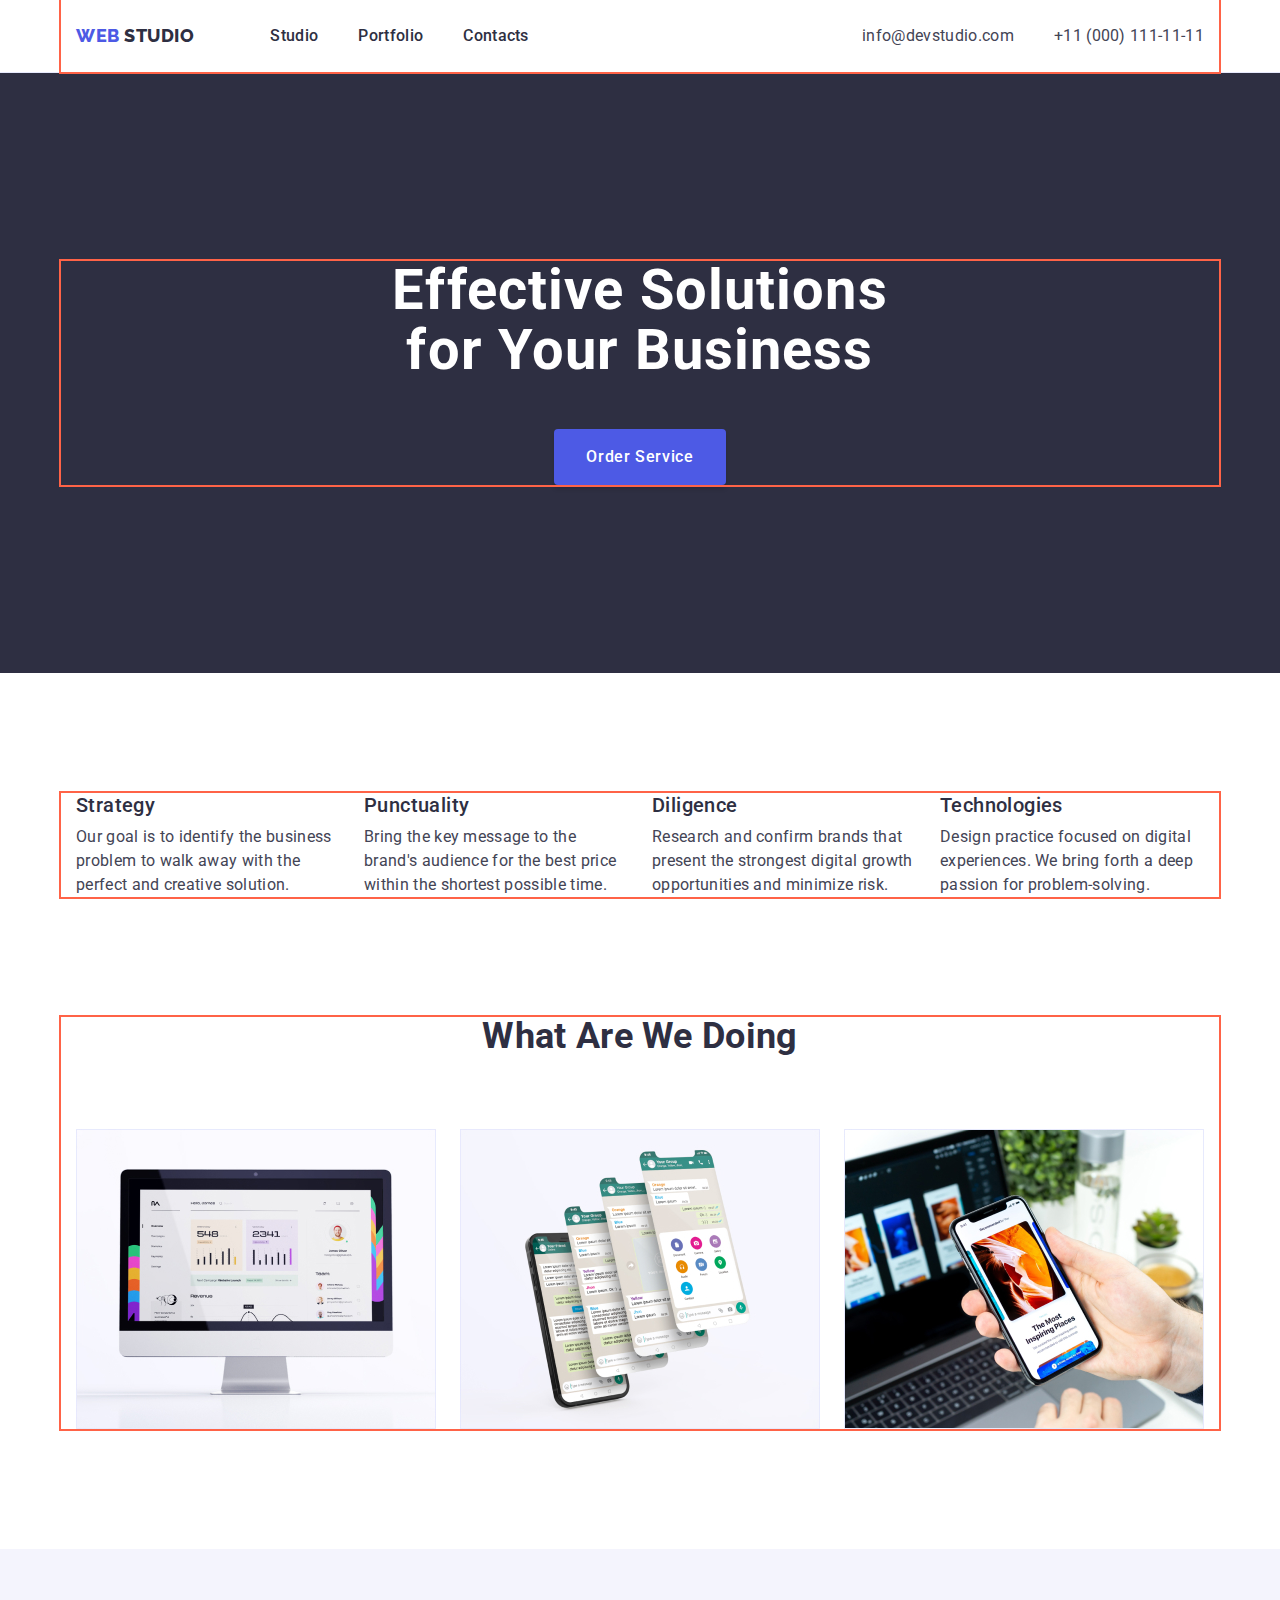
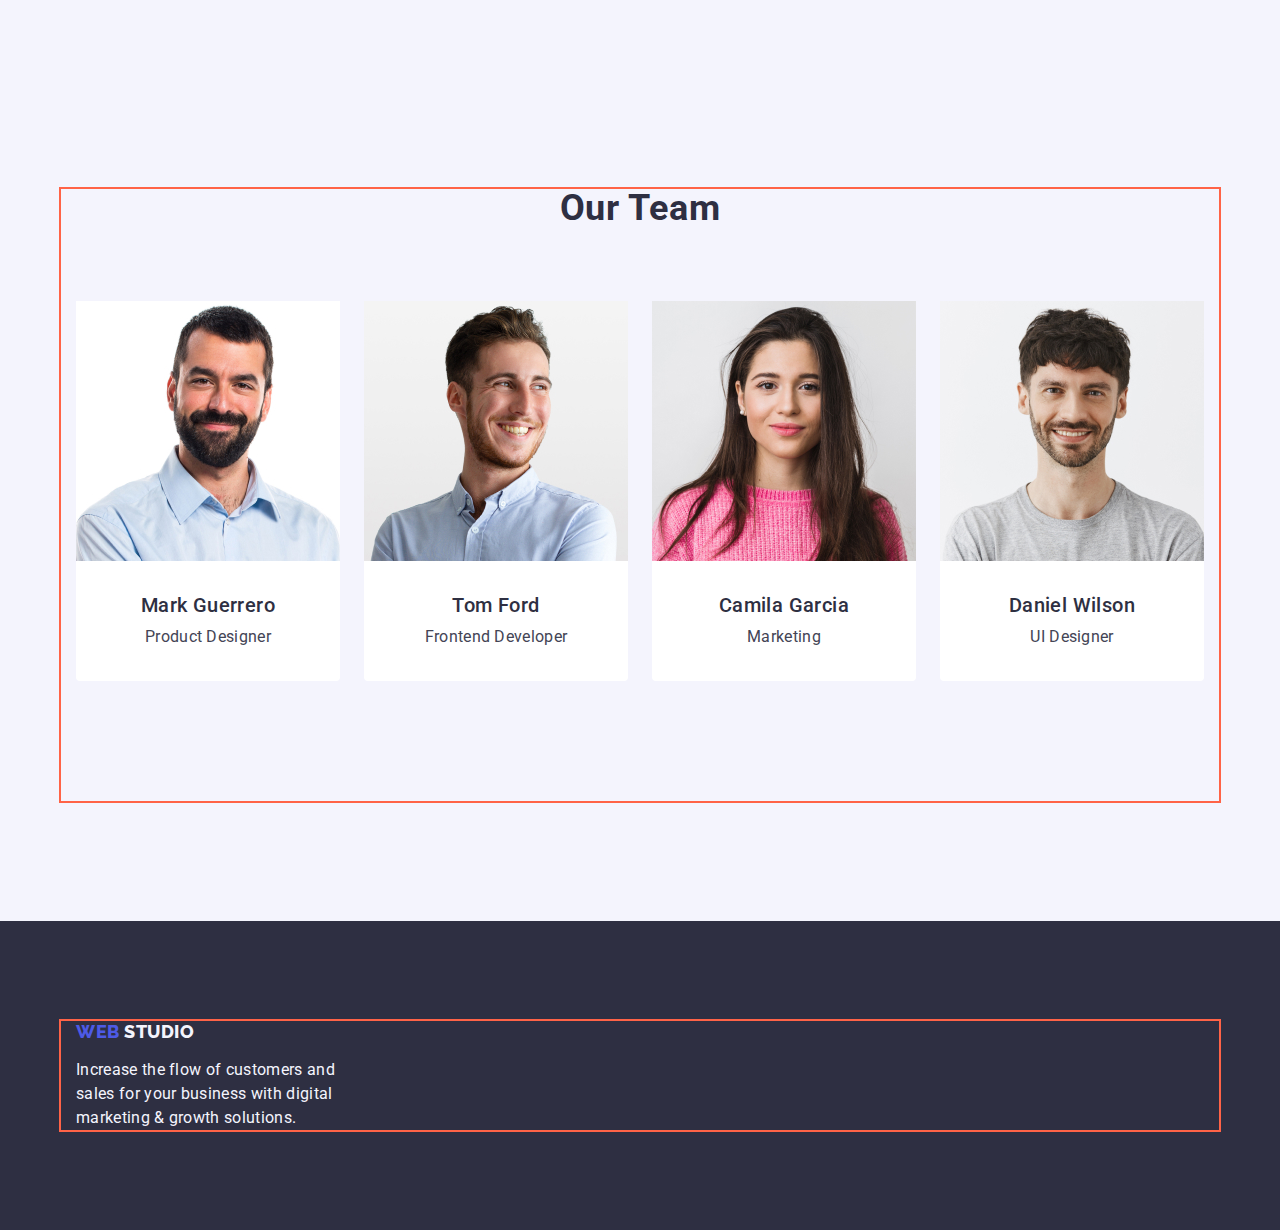
==== index.html @ c14651df "Initial commit" ====
<!DOCTYPE html>
<html lang="en">
  <head>
    <meta charset="UTF-8" />
    <meta http-equiv="X-UA-Compatible" content="IE=edge" />
    <meta name="viewport" content="width=device-width, initial-scale=1.0" />
    <title>WebStudio</title>
    <link rel="preconnect" href="https://fonts.googleapis.com" />
    <link rel="preconnect" href="https://fonts.gstatic.com" crossorigin />
    <link
      href="https://fonts.googleapis.com/css2?family=Raleway:wght@800&family=Roboto:wght@400;500;700;900&display=swap"
      rel="stylesheet"
    />
    <link
      rel="stylesheet"
      href="https://cdnjs.cloudflare.com/ajax/libs/modern-normalize/1.1.0/modern-normalize.min.css"
    />
    <link rel="stylesheet" href="./css/styles.css" />
  </head>
  <body>
    <!-- Шапка сайту -->
    <header class="header">
      <div class="container main-navigation">
        <nav class="main-navigation">
          <a class="logo link" href="./index.html">
            Web <span class="studio">Studio</span>
          </a>
          <ul class="list site-nav">
            <li class="item">
              <a class="nav-list link" href="./index.html">Studio</a>
            </li>
            <li class="item">
              <a class="nav-list link" href="./portfolio.html">Portfolio</a>
            </li>
            <li class="item"><a class="nav-list link" href="">Contacts</a></li>
          </ul>
        </nav>

        <address class="address">
          <ul class="list address-list">
            <li class="item">
              <a class="address-contact link" href="mailto:info@devstudio.com"
                >info@devstudio.com</a
              >
            </li>
            <li class="item">
              <a class="address-contact link" href="tel:+110001111111"
                >+11 (000) 111-11-11</a
              >
            </li>
          </ul>
        </address>
      </div>
    </header>

    <main>
      <!-- Герой  -->
      <section class="hero">
        <div class="container hero-container">
          <h1 class="hero-title">Effective Solutions for Your Business</h1>

          <button class="hero-button" type="button">
            <span class="hero-button-text">Order Service</span>
          </button>
        </div>
      </section>
      <!-- Переваги -->
      <section class="advantages">
        <div class="container">
          <h2 hidden class="advantages-title">Advantages</h2>
          <ul class="list advantages-list">
            <li class="item">
              <h3 class="advantages-name">Strategy</h3>
              <p class="advantages-desc">
                Our goal is to identify the business problem to walk away with
                the perfect and creative solution.
              </p>
            </li>
            <li class="item">
              <h3 class="advantages-name">Punctuality</h3>
              <p class="advantages-desc">
                Bring the key message to the brand's audience for the best price
                within the shortest possible time.
              </p>
            </li>
            <li class="item">
              <h3 class="advantages-name">Diligence</h3>
              <p class="advantages-desc">
                Research and confirm brands that present the strongest digital
                growth opportunities and minimize risk.
              </p>
            </li>
            <li class="item">
              <h3 class="advantages-name">Technologies</h3>
              <p class="advantages-desc">
                Design practice focused on digital experiences. We bring forth a
                deep passion for problem-solving.
              </p>
            </li>
          </ul>
        </div>
      </section>
      <!-- Чим ми займаємось -->
      <section class="examples">
        <div class="container">
          <h2 class="examples-title">What are we doing</h2>
          <!-- <div class="examples-container"> -->
          <ul class="list examples-container">
            <li class="item">
              <img src="./images/img1.jpg" alt="website" width="360" />
            </li>
            <li class="item">
              <img src="./images/img2.jpg" alt="application" width="360" />
            </li>
            <li class="item">
              <img src="./images/img3.jpg" alt="web application" width="360" />
            </li>
          </ul>
          <!-- </div> -->
        </div>
      </section>
      <!-- Наша команда -->
      <section class="team">
        <div class="container">
          <h2 class="team-title">Our Team</h2>
          <ul class="list team-container">
            <li class="teammates-description">
              <img src="./images/mark.jpg" alt="Mark's photo" width="264" />
              <div class="teammates-description-container">
                <h3 class="teammates-name">Mark Guerrero</h3>
                <p class="teammates-position">Product Designer</p>
              </div>
            </li>
            <li class="teammates-description">
              <img src="./images/tom.jpg" alt="Tom's photo" width="264" />
              <div class="teammates-description-container">
                <h3 class="teammates-name">Tom Ford</h3>
                <p class="teammates-position">Frontend Developer</p>
              </div>
            </li>
            <li class="teammates-description">
              <img src="./images/camila.jpg" alt="Camila's photo" width="264" />
              <div class="teammates-description-container">
                <h3 class="teammates-name">Camila Garcia</h3>
                <p class="teammates-position">Marketing</p>
              </div>
            </li>
            <li class="teammates-description">
              <img src="./images/daniel.jpg" alt="Daniel's photo" width="264" />
              <div class="teammates-description-container">
                <h3 class="teammates-name">Daniel Wilson</h3>
                <p class="teammates-position">UI Designer</p>
              </div>
            </li>
          </ul>
        </div>
      </section>
    </main>
    <!-- Футер -->
    <footer class="footer">
      <div class="container footer-container">
        <a class="logo link" href="./index.html">
          Web <span class="studio-footer">Studio</span>
        </a>
        <p class="footer-desc">
          Increase the flow of customers and sales for your business with
          digital marketing & growth solutions.
        </p>
      </div>
    </footer>
  </body>
</html>
---- css/styles.css ----
:root {
  --main-color: #2e2f42;
  --brand-color: #4d5ae5;
  --white-color: #ffffff;
  --text-color: #434455;
  --cloud-color: #f4f4fd;
  --button-active-color: #404bbf;
  --accent-color: #e7e9fc;
}

body {
  font-family: "Roboto", sans-serif;
  color: #434455;
  /* position: relative;
  width: 1440px;
  height: 2592px; */
  letter-spacing: 0.02em;
  background: var(--white-color);
}

.container {
  margin-left: auto;
  margin-right: auto;
  width: 1158px;
  padding-left: 15px;
  padding-right: 15px;
  outline: 2px solid tomato;
}
/* Утіліти */
.list {
  list-style-type: none;
  padding: 0;
  margin: 0;
}
.link {
  text-decoration: none;
}
img {
  display: block;
}
h1,
h2,
h3,
h4,
h5,
h6,
p {
  margin: 0;
  padding: 0;
}
/* Header */
.main-navigation {
  display: flex;
  align-items: center;
}
.header {
  border-bottom: 1px solid #e7e9fc;
}
.logo {
  font-family: "Raleway", sans-serif;
  font-style: normal;
  font-weight: 800;
  font-size: 18px;
  line-height: 1.17;
  color: var(--brand-color);
  letter-spacing: 0.03em;
  align-items: center;
  text-transform: uppercase;
  text-decoration: none;
  margin-right: 76px;
}

.studio {
  font-family: "Raleway", sans-serif;
  font-style: normal;
  font-weight: 800;
  font-size: 18px;
  line-height: 1.2;
  color: var(--main-color);
  align-items: center;
  text-transform: uppercase;
}
/* Site Nav */
.site-nav {
  display: flex;
}

.site-nav {
  gap: 40px;
}
.site-nav .link {
  display: block;
  padding-top: 24px;
  padding-bottom: 24px;
}
/* Address */
.address {
  display: flex;
  font-style: normal;
  margin-left: auto;
}
.address-list {
  display: flex;
  align-items: center;
  gap: 40px;
}

.nav-list {
  font-style: normal;
  font-weight: 500;
  font-size: 16px;
  line-height: 1.5;
  color: var(--main-color);
}
.list .link:hover,
.list .link:focus {
  color: var(--button-active-color);
}

.address-contact {
  font-style: normal;
  font-weight: 400;
  font-size: 16px;
  line-height: 1.5;
  color: var(--text-color);
  text-decoration: none;
}
.address-contact:hover,
.address-contact:focus {
  color: var(--button-active-color);
}
.address-list .link {
  display: block;
  padding-top: 24px;
  padding-bottom: 24px;
}
/* Hero */
.hero {
  background: var(--main-color);
  text-align: center;
  padding: 188px 0px;
}

.hero-title {
  max-width: 496px;
  margin-top: 0;
  margin-bottom: 48px;
  margin-left: auto;
  margin-right: auto;
  font-style: normal;
  font-weight: 700;
  font-size: 56px;
  line-height: 1.07;
  letter-spacing: 0.02em;
  color: var(--white-color);
}
.hero-button {
  display: block;
}

.hero-button {
  font-family: "Roboto", sans-serif;
  font-weight: 500;
  font-size: 16px;
  line-height: 1.5;
  letter-spacing: 0.04em;
  margin-top: 48px;
  margin-right: auto;
  margin-left: auto;
  min-width: 169px;
  height: 56px;
  padding: 16px 32px;
  color: var(--white-color);
  background: var(--brand-color);
  box-shadow: 0px 4px 4px rgba(0, 0, 0, 0.15);
  border-radius: 4px;
  border: none;
  cursor: pointer;
}
.hero-button:hover,
.hero-button:focus {
  background-color: var(--button-active-color);
}

/* Advantages */
.advantages {
  padding: 120px 0px;
}
.advantages > ul {
  list-style-type: none;
}
.advantages-list {
  display: flex;
  flex-wrap: wrap;
}
.advantages-list .item {
  width: 264px;
  margin-right: 24px;
}
.advantages-list .item:nth-child(4n) {
  margin-right: 0px;
}
.advantages-name {
  margin-bottom: 8px;
  font-style: normal;
  font-weight: 500;
  font-size: 20px;
  line-height: 1.2;
  letter-spacing: 0.02em;
  color: var(--main-color);
}
.advantages-desc {
  margin-top: 0;
  margin-bottom: 0;
  font-size: 16px;
  line-height: 1.5;
  color: var(--text-color);
}
/* Examples */
.examples {
  padding-bottom: 120px;
}
.examples > ul {
  list-style-type: none;
}
.examples-title {
  margin-bottom: 72px;
  font-style: normal;
  font-weight: 700;
  font-size: 36px;
  line-height: 1.11;
  text-align: center;
  text-transform: capitalize;
  color: var(--main-color);
}
.examples-container {
  display: flex;
  flex-wrap: wrap;
  gap: 24px;
}
.examples-container .item {
  width: calc((100% - 48px) / 3);
}
/* Team */
.team {
  background: var(--cloud-color);
  padding: 120px 0px;
}
.team > ul {
  list-style-type: none;
}
.team-title {
  margin-top: 120px;
  margin-bottom: 72px;
  font-style: normal;
  font-weight: 700;
  font-size: 36px;
  line-height: 1.11;
  text-align: center;
  letter-spacing: 0.02em;
  text-transform: capitalize;
  color: var(--main-color);
}
.teammates-description {
  background-color: var(--white-color);
}
.teammates-name {
  margin-bottom: 8px;
  text-align: center;
  font-style: normal;
  font-weight: 500;
  font-size: 20px;
  line-height: 1.2;
  letter-spacing: 0.02em;
  color: var(--main-color);
}
.teammates-position {
  text-align: center;
  margin: 0;
  font-size: 16px;
  line-height: 1.5;
  color: var(--text-color);
}
.team-container {
  display: flex;
  flex-wrap: wrap;
  padding-bottom: 120px;
  gap: 24px;
}
.team-container .teammates-description {
  width: calc((100% - 72px) / 4);
  border-radius: 0px 0px 4px 4px;
}
.teammates-description-container {
  padding: 32px 16px;
}
/* Footer */
.footer {
  background: var(--main-color);
  margin-top: 0px;
  margin-bottom: 0px;
  padding: 100px 0px;
}
.studio-footer {
  font-family: "Raleway", sans-serif;
  font-style: normal;
  font-weight: 800;
  font-size: 18px;
  line-height: 1.2;
  letter-spacing: 0.03em;
  text-transform: uppercase;
  color: var(--cloud-color);
}
.footer-desc {
  max-width: 264px;
  font-size: 16px;
  line-height: 1.5;
  color: var(--cloud-color);
}
.footer-container .link {
  display: inline-block;
  margin-bottom: 16px;
}
/* Portfolio */

/* Filters */
.filters {
  padding-top: 96px;
  padding-bottom: 120px;
}
.filters > ul {
  list-style-type: none;
}
.filters-button {
  font-family: "Roboto", sans-serif;
  font-weight: 500;
  font-size: 16px;
  padding: 12px 24px;
  line-height: 1.5;
  letter-spacing: 0.04em;
  color: var(--brand-color);
  background: var(--cloud-color);
  border: 1px solid var(--accent-color);
  border-radius: 4px;
  cursor: pointer;
}

.filters-button:hover,
.filters-button:focus {
  background: var(--button-active-color);
  color: var(--white-color);
  box-shadow: 0px 3px 1px rgba(0, 0, 0, 0.1), 0px 2px 1px rgba(0, 0, 0, 0.08),
    0px 2px 2px rgba(0, 0, 0, 0.12);
  border-radius: 4px;
  border: 1px solid transparent;
}
.filters-container {
  display: flex;
  flex-wrap: wrap;
  margin-bottom: 72px;
  justify-content: center;
}
.filters-container .item {
  margin-right: 24px;
}
.filters-container .item:nth-child(5n) {
  margin-right: 0px;
}
/* Examples Portafolio */

.project-title {
  margin-bottom: 8px;
  font-style: normal;
  font-weight: 500;
  font-size: 20px;
  line-height: 1.2;
  letter-spacing: 0.02em;
  color: var(--main-color);
}
.project-desc {
  font-style: normal;
  font-weight: 400;
  font-size: 16px;
  line-height: 1.5;
  letter-spacing: 0.02em;
  color: var(--text-color);
}
.project-list {
  display: flex;
  flex-wrap: wrap;
  row-gap: 48px;
  column-gap: 24px;
}

.project-list .item {
  width: calc((100% - 48px) / 3);
}
.project-list .item:nth-child(3n) {
  margin-right: 0px;
}

.project-list-description {
  border-bottom: 1px solid var(--accent-color);
  border-left: 1px solid var(--accent-color);
  border-right: 1px solid var(--accent-color);
  padding: 32px 16px;
}
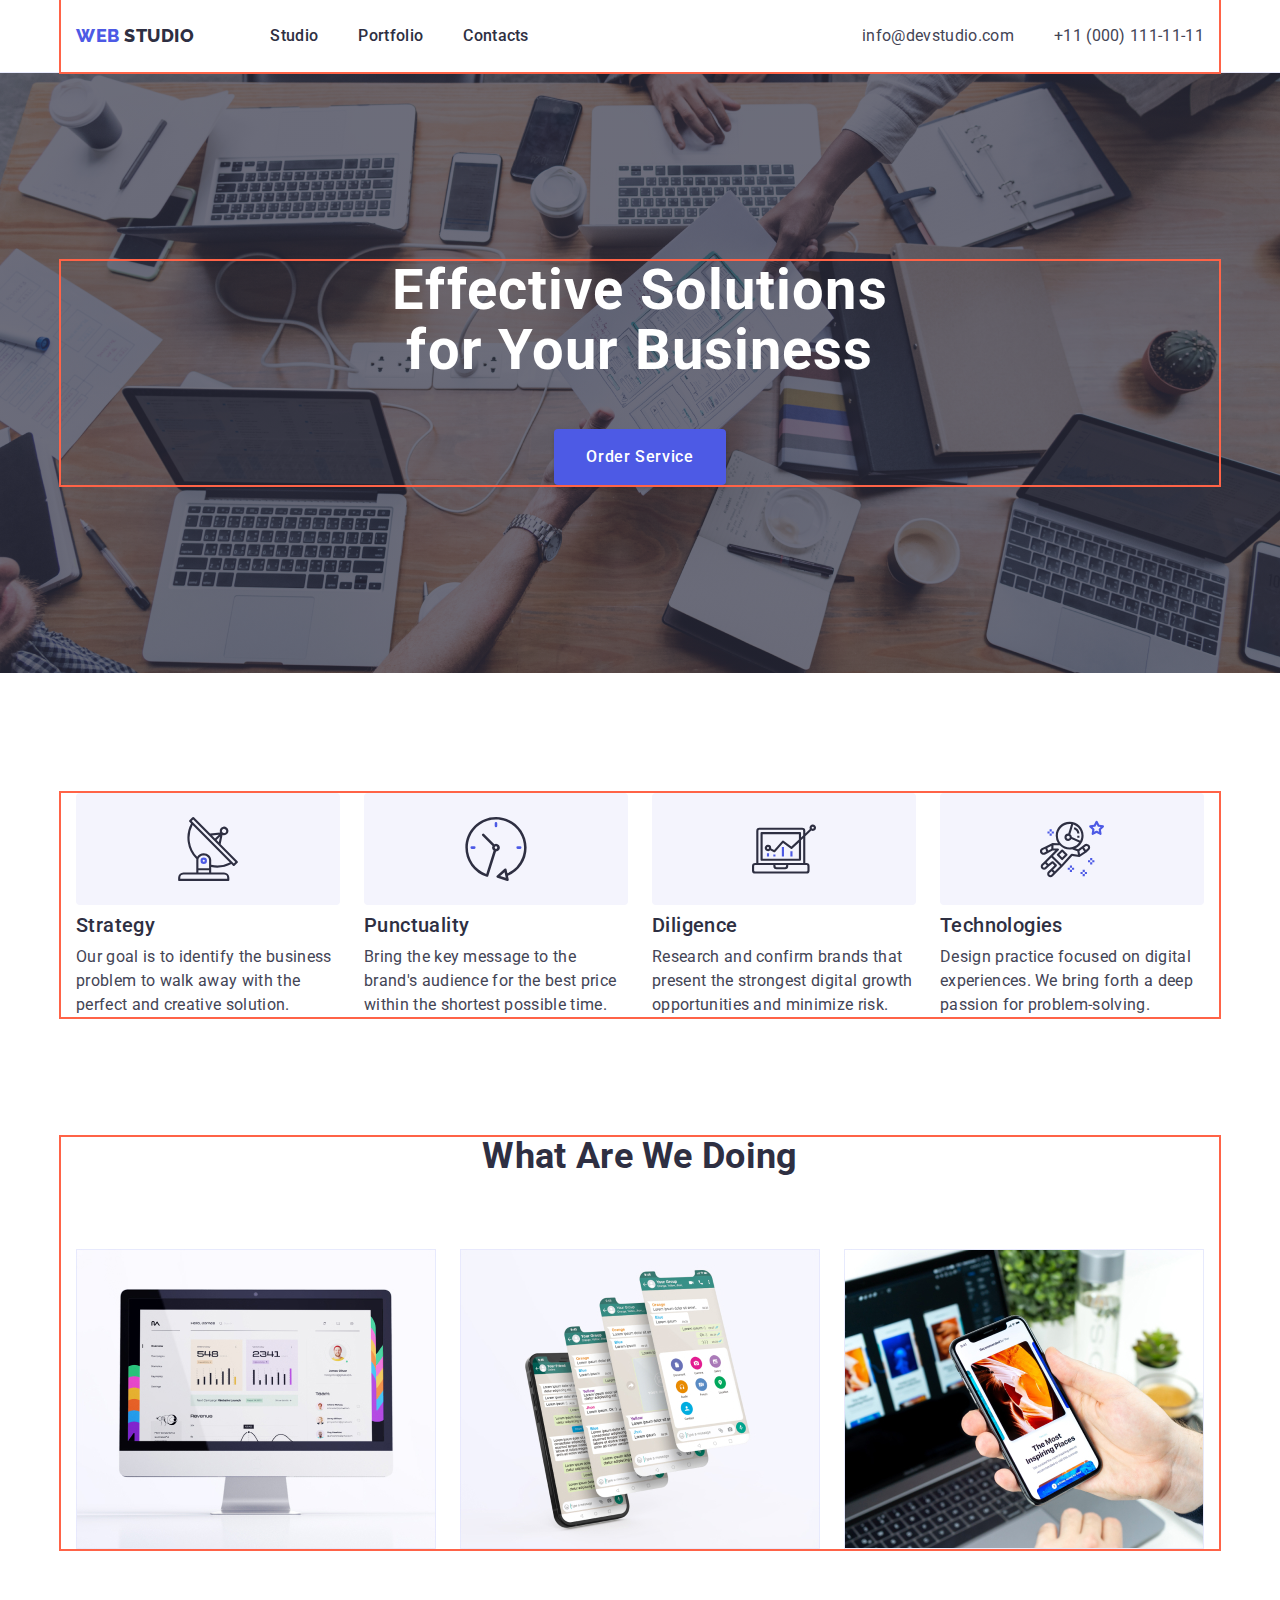
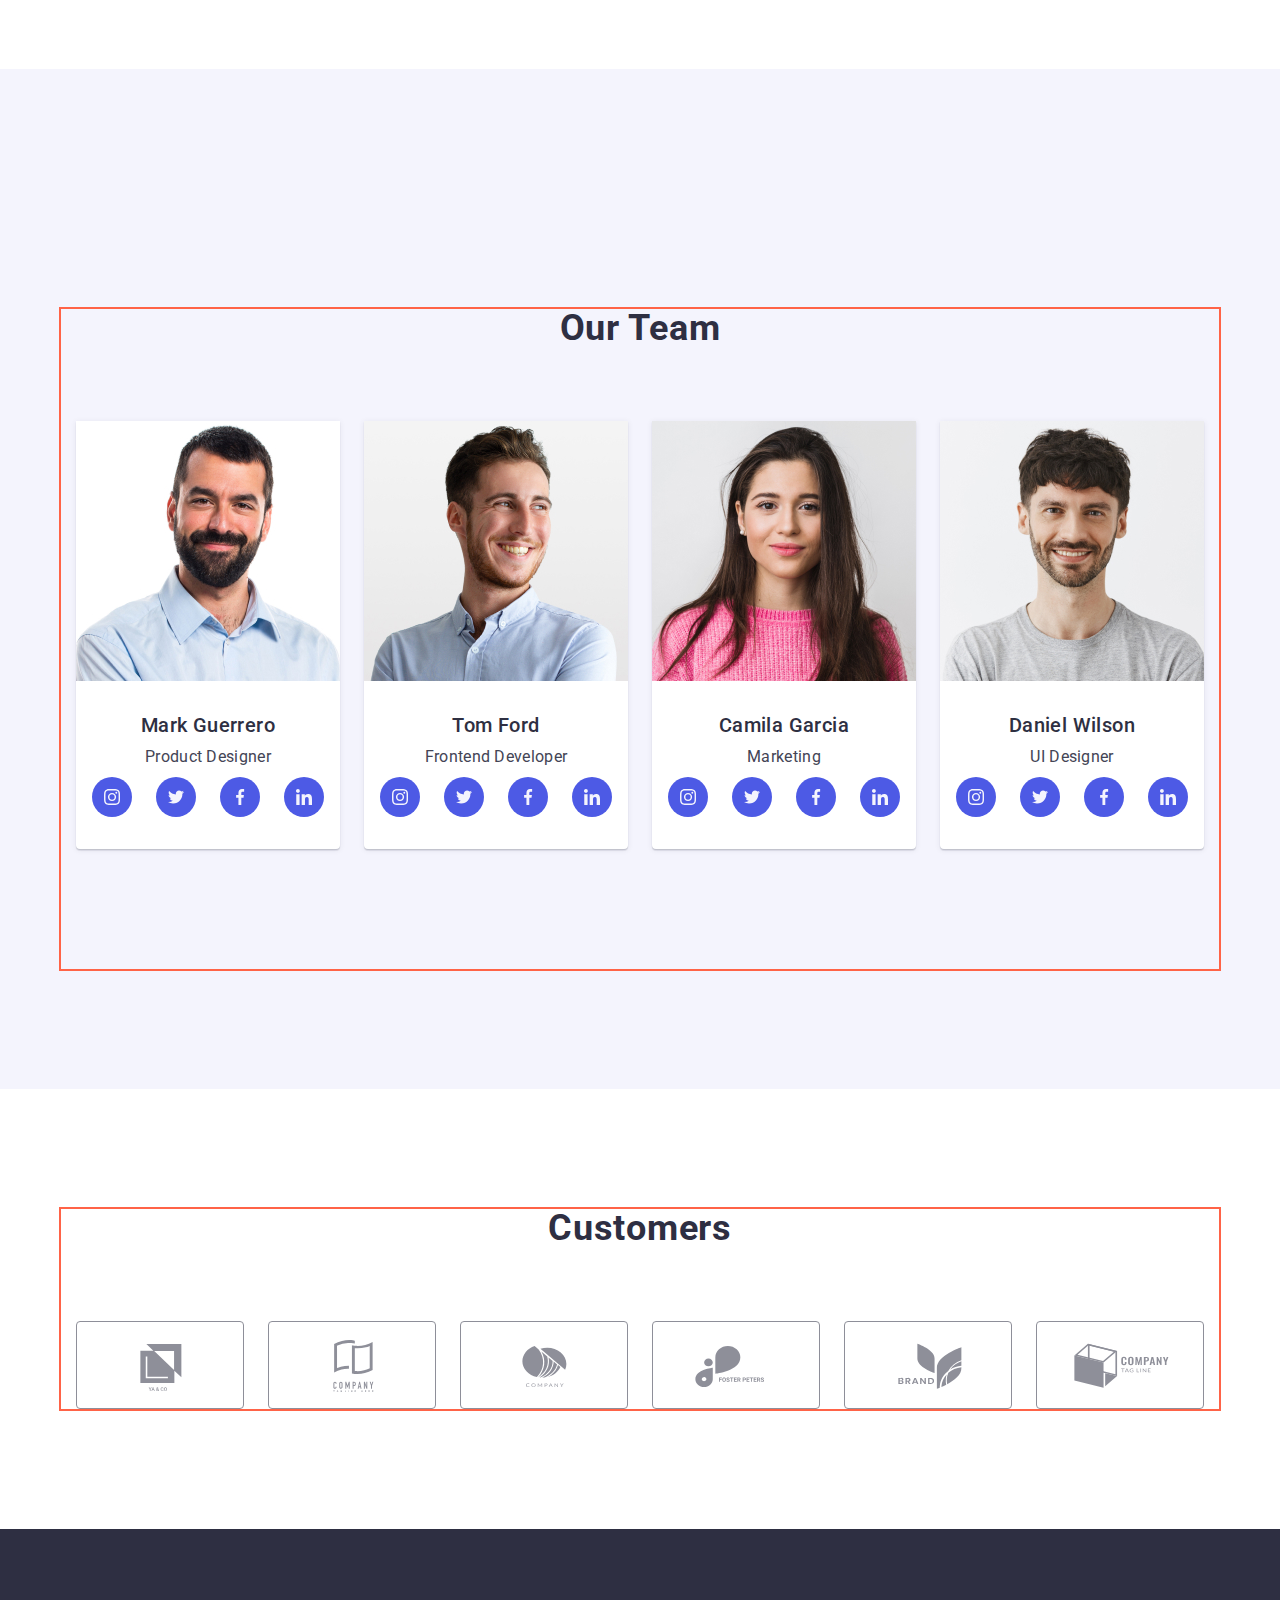
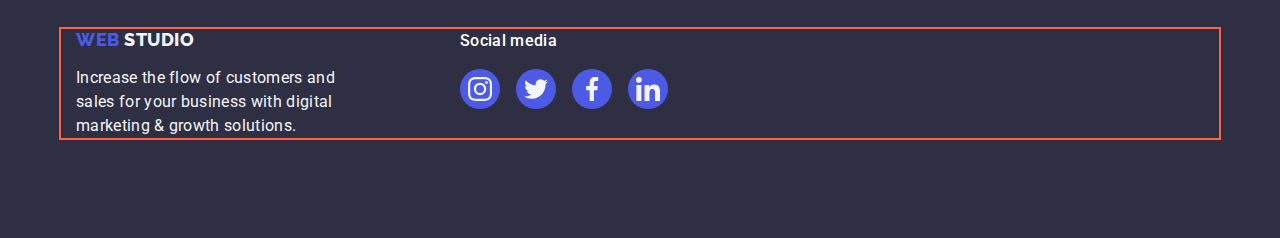
==== commit 30bf4e2a: "add icons for advantages, team, customers and footer section. add shadows for team cards. add backgr" ====
--- a/index.html
+++ b/index.html
@@ -70,6 +70,12 @@
           <h2 hidden class="advantages-title">Advantages</h2>
           <ul class="list advantages-list">
             <li class="item">
+              <div class="icon-container">
+                <svg class="advantages-icon">
+                  <use href="./images/icons.svg#icon-antenna"></use>
+                </svg>
+              </div>
+
               <h3 class="advantages-name">Strategy</h3>
               <p class="advantages-desc">
                 Our goal is to identify the business problem to walk away with
@@ -77,6 +83,11 @@
               </p>
             </li>
             <li class="item">
+              <div class="icon-container">
+                <svg class="advantages-icon">
+                  <use href="./images/icons.svg#icon-clock"></use>
+                </svg>
+              </div>
               <h3 class="advantages-name">Punctuality</h3>
               <p class="advantages-desc">
                 Bring the key message to the brand's audience for the best price
@@ -84,6 +95,11 @@
               </p>
             </li>
             <li class="item">
+              <div class="icon-container">
+                <svg class="advantages-icon">
+                  <use href="./images/icons.svg#icon-diagram"></use>
+                </svg>
+              </div>
               <h3 class="advantages-name">Diligence</h3>
               <p class="advantages-desc">
                 Research and confirm brands that present the strongest digital
@@ -91,6 +107,11 @@
               </p>
             </li>
             <li class="item">
+              <div class="icon-container">
+                <svg class="advantages-icon">
+                  <use href="./images/icons.svg#icon-astronaut"></use>
+                </svg>
+              </div>
               <h3 class="advantages-name">Technologies</h3>
               <p class="advantages-desc">
                 Design practice focused on digital experiences. We bring forth a
@@ -129,6 +150,52 @@
               <div class="teammates-description-container">
                 <h3 class="teammates-name">Mark Guerrero</h3>
                 <p class="teammates-position">Product Designer</p>
+                <ul class="social-list list">
+                  <li class="social-list-item">
+                    <a
+                      class="social-links"
+                      href="https://www.instagram.com/"
+                      target="_blank"
+                    >
+                      <svg class="social-icon" width="16" height="16">
+                        <use href="./images/icons.svg#icon-instagram"></use>
+                      </svg>
+                    </a>
+                  </li>
+                  <li class="social-list-item">
+                    <a
+                      class="social-links"
+                      href="https://www.twitter.com/"
+                      target="_blank"
+                    >
+                      <svg class="social-icon" width="16" height="16">
+                        <use href="./images/icons.svg#icon-twitter"></use>
+                      </svg>
+                    </a>
+                  </li>
+                  <li class="social-list-item">
+                    <a
+                      class="social-links"
+                      href="https://www.facebook.com/"
+                      target="_blank"
+                    >
+                      <svg class="social-icon" width="16" height="16">
+                        <use href="./images/icons.svg#icon-facebook"></use>
+                      </svg>
+                    </a>
+                  </li>
+                  <li class="social-list-item">
+                    <a
+                      class="social-links"
+                      href="https://linkedin.com/"
+                      target="_blank"
+                    >
+                      <svg class="social-icon" width="16" height="16">
+                        <use href="./images/icons.svg#icon-linkedin"></use>
+                      </svg>
+                    </a>
+                  </li>
+                </ul>
               </div>
             </li>
             <li class="teammates-description">
@@ -136,6 +203,52 @@
               <div class="teammates-description-container">
                 <h3 class="teammates-name">Tom Ford</h3>
                 <p class="teammates-position">Frontend Developer</p>
+                <ul class="social-list list">
+                  <li class="social-list-item">
+                    <a
+                      class="social-links"
+                      href="https://www.instagram.com/"
+                      target="_blank"
+                    >
+                      <svg class="social-icon" width="16" height="16">
+                        <use href="./images/icons.svg#icon-instagram"></use>
+                      </svg>
+                    </a>
+                  </li>
+                  <li class="social-list-item">
+                    <a
+                      class="social-links"
+                      href="https://www.twitter.com/"
+                      target="_blank"
+                    >
+                      <svg class="social-icon" width="16" height="16">
+                        <use href="./images/icons.svg#icon-twitter"></use>
+                      </svg>
+                    </a>
+                  </li>
+                  <li class="social-list-item">
+                    <a
+                      class="social-links"
+                      href="https://www.facebook.com/"
+                      target="_blank"
+                    >
+                      <svg class="social-icon" width="16" height="16">
+                        <use href="./images/icons.svg#icon-facebook"></use>
+                      </svg>
+                    </a>
+                  </li>
+                  <li class="social-list-item">
+                    <a
+                      class="social-links"
+                      href="https://linkedin.com/"
+                      target="_blank"
+                    >
+                      <svg class="social-icon" width="16" height="16">
+                        <use href="./images/icons.svg#icon-linkedin"></use>
+                      </svg>
+                    </a>
+                  </li>
+                </ul>
               </div>
             </li>
             <li class="teammates-description">
@@ -143,6 +256,52 @@
               <div class="teammates-description-container">
                 <h3 class="teammates-name">Camila Garcia</h3>
                 <p class="teammates-position">Marketing</p>
+                <ul class="social-list list">
+                  <li class="social-list-item">
+                    <a
+                      class="social-links"
+                      href="https://www.instagram.com/"
+                      target="_blank"
+                    >
+                      <svg class="social-icon" width="16" height="16">
+                        <use href="./images/icons.svg#icon-instagram"></use>
+                      </svg>
+                    </a>
+                  </li>
+                  <li class="social-list-item">
+                    <a
+                      class="social-links"
+                      href="https://www.twitter.com/"
+                      target="_blank"
+                    >
+                      <svg class="social-icon" width="16" height="16">
+                        <use href="./images/icons.svg#icon-twitter"></use>
+                      </svg>
+                    </a>
+                  </li>
+                  <li class="social-list-item">
+                    <a
+                      class="social-links"
+                      href="https://www.facebook.com/"
+                      target="_blank"
+                    >
+                      <svg class="social-icon" width="16" height="16">
+                        <use href="./images/icons.svg#icon-facebook"></use>
+                      </svg>
+                    </a>
+                  </li>
+                  <li class="social-list-item">
+                    <a
+                      class="social-links"
+                      href="https://linkedin.com/"
+                      target="_blank"
+                    >
+                      <svg class="social-icon" width="16" height="16">
+                        <use href="./images/icons.svg#icon-linkedin"></use>
+                      </svg>
+                    </a>
+                  </li>
+                </ul>
               </div>
             </li>
             <li class="teammates-description">
@@ -150,7 +309,103 @@
               <div class="teammates-description-container">
                 <h3 class="teammates-name">Daniel Wilson</h3>
                 <p class="teammates-position">UI Designer</p>
-              </div>
+                <ul class="social-list list">
+                  <li class="social-list-item">
+                    <a
+                      class="social-links"
+                      href="https://www.instagram.com/"
+                      target="_blank"
+                    >
+                      <svg class="social-icon" width="16" height="16">
+                        <use href="./images/icons.svg#icon-instagram"></use>
+                      </svg>
+                    </a>
+                  </li>
+                  <li class="social-list-item">
+                    <a
+                      class="social-links"
+                      href="https://www.twitter.com/"
+                      target="_blank"
+                    >
+                      <svg class="social-icon" width="16" height="16">
+                        <use href="./images/icons.svg#icon-twitter"></use>
+                      </svg>
+                    </a>
+                  </li>
+                  <li class="social-list-item">
+                    <a
+                      class="social-links"
+                      href="https://www.facebook.com/"
+                      target="_blank"
+                    >
+                      <svg class="social-icon" width="16" height="16">
+                        <use href="./images/icons.svg#icon-facebook"></use>
+                      </svg>
+                    </a>
+                  </li>
+                  <li class="social-list-item">
+                    <a
+                      class="social-links"
+                      href="https://linkedin.com/"
+                      target="_blank"
+                    >
+                      <svg class="social-icon" width="16" height="16">
+                        <use href="./images/icons.svg#icon-linkedin"></use>
+                      </svg>
+                    </a>
+                  </li>
+                </ul>
+              </div>
+            </li>
+          </ul>
+        </div>
+      </section>
+      <!-- Клієнти -->
+      <section class="section customers">
+        <div class="container">
+          <h2 class="customer-section-title">Customers</h2>
+          <ul class="customers-list list">
+            <li class="customers-item">
+              <a class="customers-link" href=""
+                ><svg class="customers-icon" width="104" height="56">
+                  <use href="./images/icons.svg#icon-Logo1"></use>
+                </svg>
+              </a>
+            </li>
+            <li class="customers-item">
+              <a href="" class="customers-link"
+                ><svg class="customers-icon" width="104" height="56">
+                  <use href="./images/icons.svg#icon-Logo2"></use>
+                </svg>
+              </a>
+            </li>
+            <li class="customers-item">
+              <a href="" class="customers-link"
+                ><svg class="customers-icon" width="104" height="56">
+                  <use href="./images/icons.svg#icon-Logo3"></use>
+                </svg>
+              </a>
+            </li>
+            <li class="customers-item">
+              <a href="" class="customers-link"
+                ><svg class="customers-icon" width="104" height="56">
+                  <use href="./images/icons.svg#icon-Logo4"></use>
+                </svg>
+              </a>
+            </li>
+            <li class="customers-item">
+              <a href="" class="customers-link">
+                <svg class="customers-icon" width="104" height="56">
+                  <use href="./images/icons.svg#icon-Logo5"></use>
+                </svg>
+              </a>
+            </li>
+            <li class="customers-item">
+              <a href="" class="customers-link"
+                ><svg class="customers-icon" width="104" height="56">
+                  <use href="./images/icons.svg#icon-Logo6"></use>
+                </svg>
+              </a>
             </li>
           </ul>
         </div>
@@ -159,13 +414,61 @@
     <!-- Футер -->
     <footer class="footer">
       <div class="container footer-container">
-        <a class="logo link" href="./index.html">
-          Web <span class="studio-footer">Studio</span>
-        </a>
-        <p class="footer-desc">
-          Increase the flow of customers and sales for your business with
-          digital marketing & growth solutions.
-        </p>
+        <div class="container-logo">
+          <a class="logo link" href="./index.html">
+            Web <span class="studio-footer">Studio</span>
+          </a>
+          <p class="footer-desc">
+            Increase the flow of customers and sales for your business with
+            digital marketing & growth solutions.
+          </p>
+        </div>
+
+        <div class="footer-social-container">
+          <p class="social-media-title">Social media</p>
+          <ul class="list footer-social">
+            <li class="footer-social-item">
+              <a
+                class="footer-social-link"
+                href="https://www.instagram.com/"
+                target="blank"
+                ><svg class="footer-social-icon" width="24" height="24">
+                  <use href="./images/icons.svg#icon-instagram"></use>
+                </svg>
+              </a>
+            </li>
+            <li class="footer-social-item">
+              <a
+                class="footer-social-link"
+                href="https://www.twitter.com/"
+                target="blank"
+                ><svg class="footer-social-icon" width="24" height="24">
+                  <use href="./images/icons.svg#icon-twitter"></use>
+                </svg>
+              </a>
+            </li>
+            <li class="footer-social-item">
+              <a
+                class="footer-social-link"
+                href="https://www.facebook.com/"
+                target="blank"
+                ><svg class="footer-social-icon" width="24" height="24">
+                  <use href="./images/icons.svg#icon-facebook"></use>
+                </svg>
+              </a>
+            </li>
+            <li class="footer-social-item">
+              <a
+                class="footer-social-link"
+                href="https://linkedin.com/"
+                target="blank"
+                ><svg class="footer-social-icon" width="24" height="24">
+                  <use href="./images/icons.svg#icon-linkedin"></use>
+                </svg>
+              </a>
+            </li>
+          </ul>
+        </div>
       </div>
     </footer>
   </body>
--- a/css/styles.css
+++ b/css/styles.css
@@ -6,6 +6,8 @@
   --cloud-color: #f4f4fd;
   --button-active-color: #404bbf;
   --accent-color: #e7e9fc;
+  --main-logo-color: #8e8f99;
+  --success-color: #31d0aa;
 }
 
 body {
@@ -136,9 +138,22 @@
 }
 /* Hero */
 .hero {
+  max-width: 1440px;
+  height: 600px;
   background: var(--main-color);
   text-align: center;
+  margin-left: auto;
+  margin-right: auto;
   padding: 188px 0px;
+  background-image: linear-gradient(
+      to right,
+      rgba(46, 47, 66, 0.7),
+      rgba(46, 47, 66, 0.7)
+    ),
+    url(../images/people-office.jpg);
+  background-repeat: no-repeat;
+  background-position: center;
+  background-size: cover;
 }
 
 .hero-title {
@@ -200,6 +215,21 @@
 .advantages-list .item:nth-child(4n) {
   margin-right: 0px;
 }
+.icon-container {
+  display: flex;
+  background-color: var(--cloud-color);
+  width: 264px;
+  height: 112px;
+  margin-bottom: 8px;
+  border-radius: 4px;
+  align-items: center;
+  justify-content: center;
+}
+.advantages-icon {
+  width: 64px;
+  height: 64px;
+}
+
 .advantages-name {
   margin-bottom: 8px;
   font-style: normal;
@@ -263,6 +293,8 @@
 }
 .teammates-description {
   background-color: var(--white-color);
+  box-shadow: 0px 1px 6px rgba(46, 47, 66, 0.08),
+    0px 1px 1px rgba(46, 47, 66, 0.16), 0px 2px 1px rgba(46, 47, 66, 0.08);
 }
 .teammates-name {
   margin-bottom: 8px;
@@ -293,6 +325,74 @@
 }
 .teammates-description-container {
   padding: 32px 16px;
+}
+.social-list {
+  display: flex;
+  margin-top: 8px;
+  gap: 24px;
+  justify-content: center;
+}
+.social-list-item {
+  width: 40px;
+  height: 40px;
+}
+.social-links {
+  display: flex;
+  background-color: var(--brand-color);
+  width: 100%;
+  height: 100%;
+  justify-content: center;
+  align-items: center;
+  border-radius: 50%;
+}
+.social-links:hover,
+.social-links:focus {
+  background-color: var(--button-active-color);
+}
+
+.social-icon {
+  fill: var(--cloud-color);
+}
+
+/* Costumers */
+.customers {
+  padding: 120px 0;
+}
+.customer-section-title {
+  margin-bottom: 72px;
+  font-weight: 700;
+  font-size: 36px;
+  line-height: 1.1;
+  text-align: center;
+  text-transform: capitalize;
+  letter-spacing: 0.02em;
+  color: var(--main-color);
+}
+.customers-item {
+  flex-basis: calc((100% - 120px) / 6);
+  height: 88px;
+}
+.customers-list {
+  display: flex;
+  gap: 24px;
+}
+.customers-link {
+  display: flex;
+  width: 100%;
+  height: 100%;
+  border: 1px solid var(--main-logo-color);
+  border-radius: 4px;
+  align-items: center;
+  justify-content: center;
+  color: var(--main-logo-color);
+}
+.customers-icon {
+  fill: currentColor;
+}
+.customers-link:hover,
+.customers-link:focus {
+  color: var(--button-active-color);
+  border: 1px solid var(--button-active-color);
 }
 /* Footer */
 .footer {
@@ -301,6 +401,14 @@
   margin-bottom: 0px;
   padding: 100px 0px;
 }
+.footer .container {
+  display: flex;
+  align-items: baseline;
+  text-align: start;
+}
+.container-logo {
+  gap: 120px;
+}
 .studio-footer {
   font-family: "Raleway", sans-serif;
   font-style: normal;
@@ -317,9 +425,53 @@
   line-height: 1.5;
   color: var(--cloud-color);
 }
-.footer-container .link {
+.container-logo .logo {
   display: inline-block;
   margin-bottom: 16px;
+  font-family: "Raleway", sans-serif;
+  font-style: normal;
+  font-weight: 800;
+  font-size: 18px;
+  line-height: 1.17;
+  letter-spacing: 0.03em;
+  text-transform: uppercase;
+}
+.footer-social-container {
+  margin-left: 120px;
+}
+.social-media-title {
+  font-family: "Roboto";
+  font-style: normal;
+  font-weight: 500;
+  font-size: 16px;
+  line-height: 1.5;
+  letter-spacing: 0.02em;
+  color: var(--white-color);
+  margin-bottom: 16px;
+}
+.footer-social {
+  display: flex;
+  gap: 16px;
+}
+.footer-social-item {
+  width: 40px;
+  height: 40px;
+}
+.footer-social-link {
+  display: flex;
+  background-color: var(--brand-color);
+  width: 100%;
+  height: 100%;
+  justify-content: center;
+  align-items: center;
+  border-radius: 50%;
+}
+.footer-social-link:hover,
+.footer-social-link:focus {
+  background-color: var(--success-color);
+}
+.footer-social-icon {
+  fill: var(--cloud-color);
 }
 /* Portfolio */
 
@@ -405,3 +557,8 @@
   border-right: 1px solid var(--accent-color);
   padding: 32px 16px;
 }
+.project-list .item:hover,
+.project-list .item:focus {
+  box-shadow: 0px 1px 6px rgba(46, 47, 66, 0.08),
+    0px 1px 1px rgba(46, 47, 66, 0.16), 0px 2px 1px rgba(46, 47, 66, 0.08);
+}
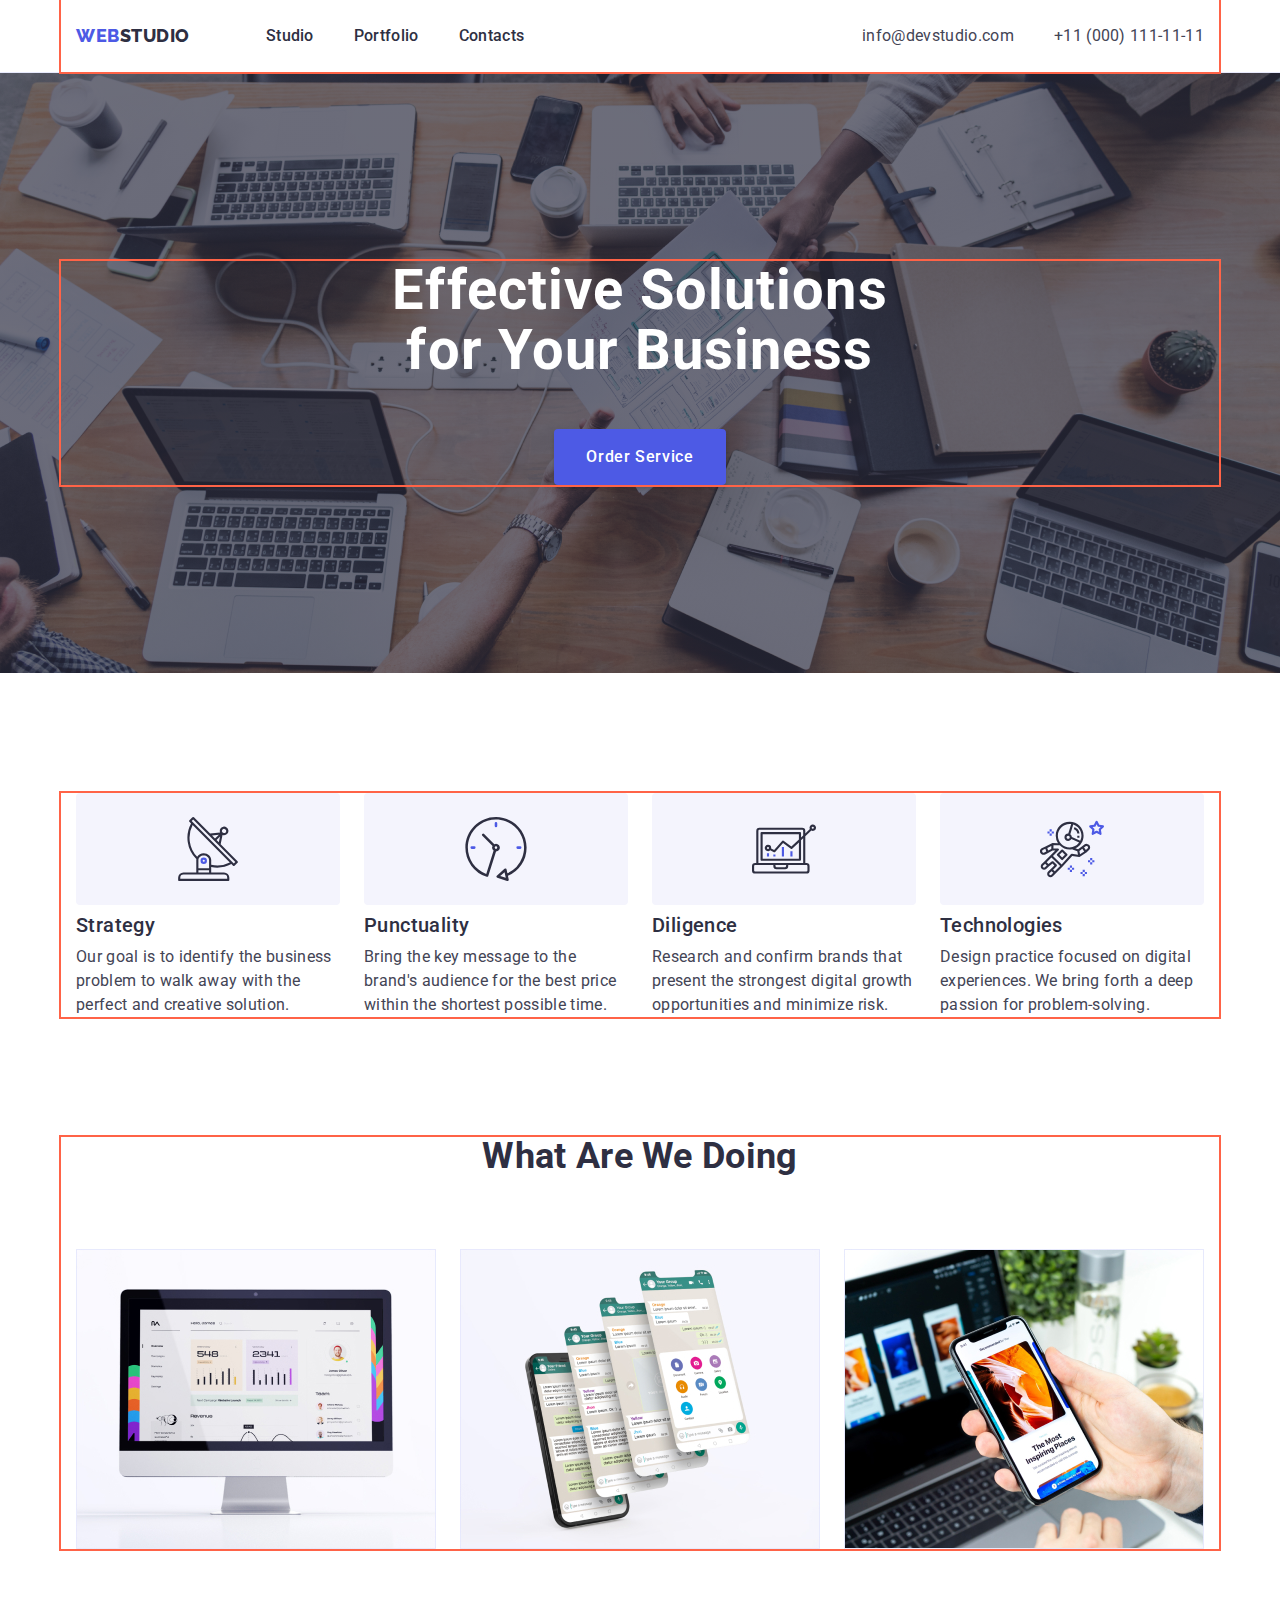
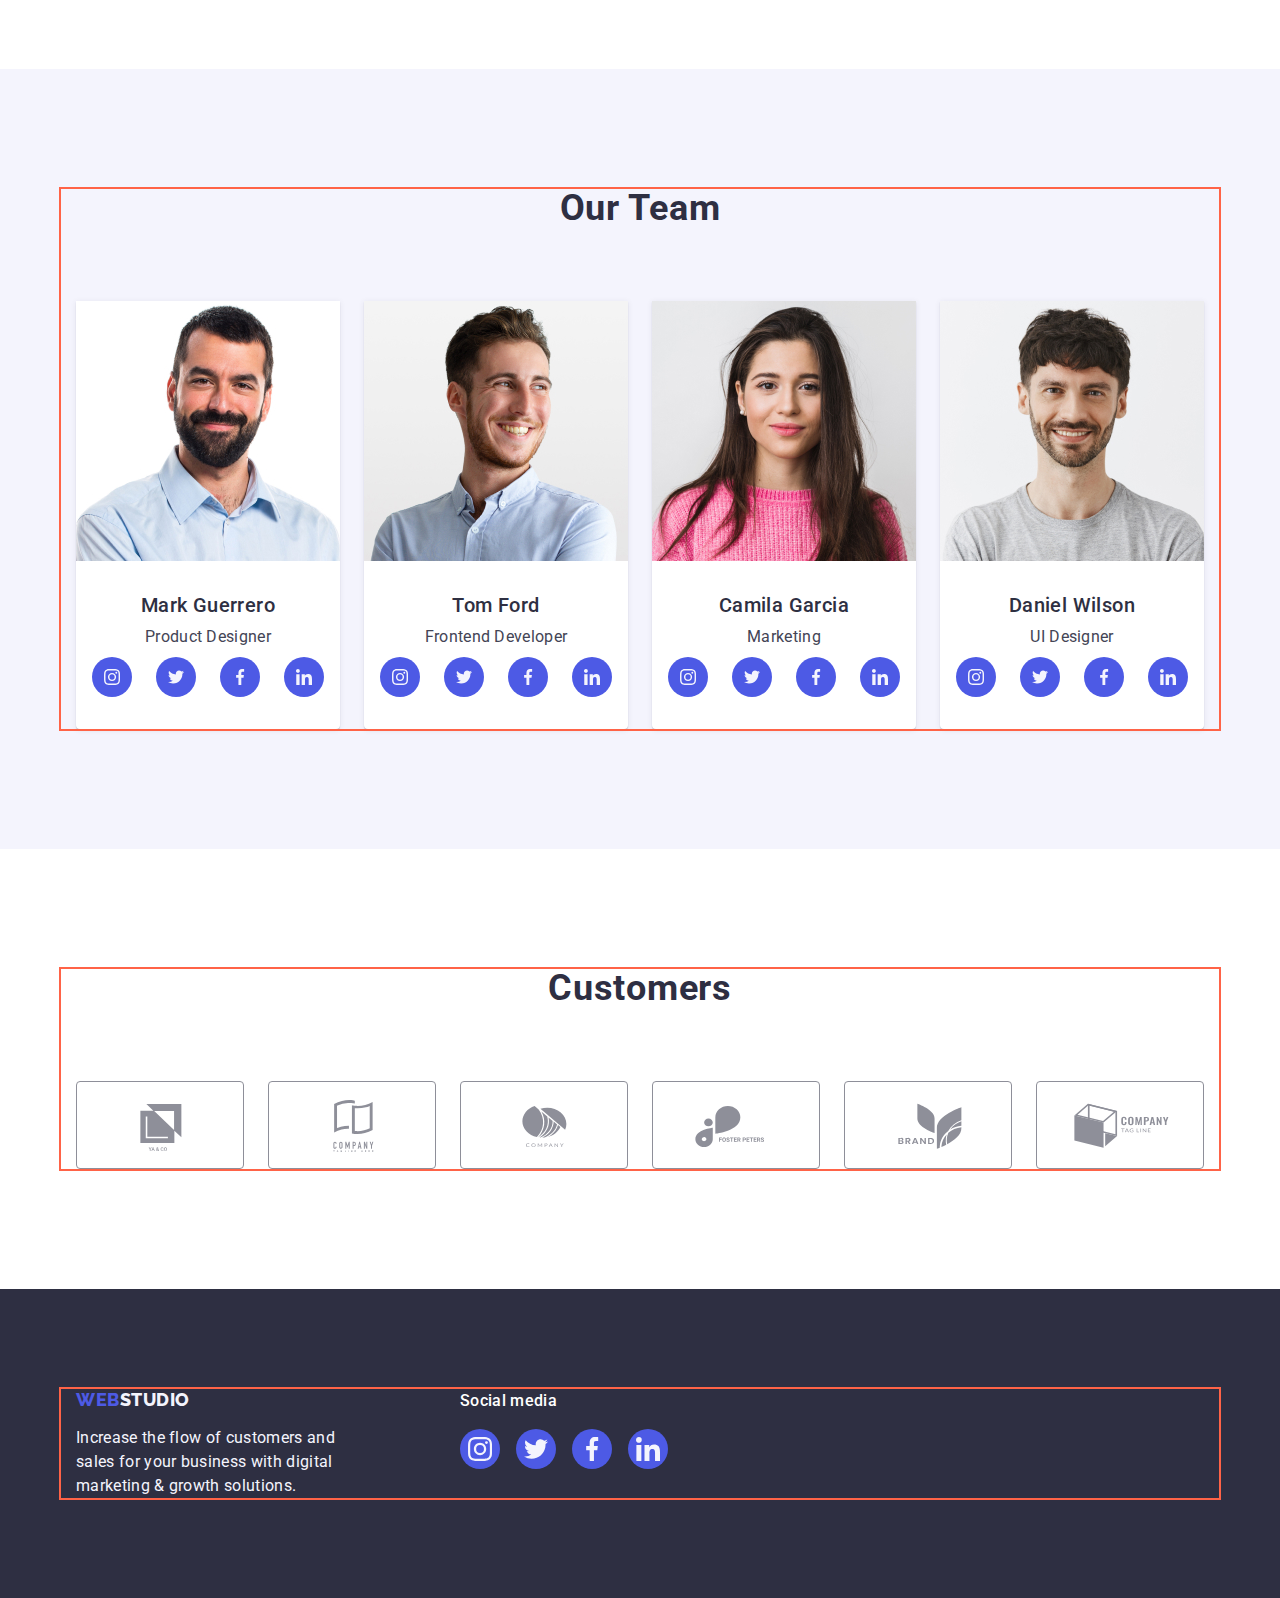
==== commit bcbcf009: "remove space between Web and snap in header and footer section" ====
--- a/index.html
+++ b/index.html
@@ -23,7 +23,7 @@
       <div class="container main-navigation">
         <nav class="main-navigation">
           <a class="logo link" href="./index.html">
-            Web <span class="studio">Studio</span>
+            Web<span class="studio">Studio</span>
           </a>
           <ul class="list site-nav">
             <li class="item">
@@ -71,7 +71,7 @@
           <ul class="list advantages-list">
             <li class="item">
               <div class="icon-container">
-                <svg class="advantages-icon">
+                <svg class="advantages-icon" width="64" height="64">
                   <use href="./images/icons.svg#icon-antenna"></use>
                 </svg>
               </div>
@@ -84,7 +84,7 @@
             </li>
             <li class="item">
               <div class="icon-container">
-                <svg class="advantages-icon">
+                <svg class="advantages-icon" width="64" height="64">
                   <use href="./images/icons.svg#icon-clock"></use>
                 </svg>
               </div>
@@ -96,7 +96,7 @@
             </li>
             <li class="item">
               <div class="icon-container">
-                <svg class="advantages-icon">
+                <svg class="advantages-icon" width="64" height="64">
                   <use href="./images/icons.svg#icon-diagram"></use>
                 </svg>
               </div>
@@ -108,7 +108,7 @@
             </li>
             <li class="item">
               <div class="icon-container">
-                <svg class="advantages-icon">
+                <svg class="advantages-icon" width="64" height="64">
                   <use href="./images/icons.svg#icon-astronaut"></use>
                 </svg>
               </div>
@@ -416,7 +416,7 @@
       <div class="container footer-container">
         <div class="container-logo">
           <a class="logo link" href="./index.html">
-            Web <span class="studio-footer">Studio</span>
+            Web<span class="studio-footer">Studio</span>
           </a>
           <p class="footer-desc">
             Increase the flow of customers and sales for your business with
--- a/css/styles.css
+++ b/css/styles.css
@@ -57,6 +57,8 @@
 }
 .header {
   border-bottom: 1px solid #e7e9fc;
+  box-shadow: 0px 2px 1px rgba(46, 47, 66, 0.08),
+    0px 1px 1px rgba(46, 47, 66, 0.16), 0px 1px 6px rgba(46, 47, 66, 0.08);
 }
 .logo {
   font-family: "Raleway", sans-serif;
@@ -146,7 +148,6 @@
   margin-right: auto;
   padding: 188px 0px;
   background-image: linear-gradient(
-      to right,
       rgba(46, 47, 66, 0.7),
       rgba(46, 47, 66, 0.7)
     ),
@@ -280,7 +281,6 @@
   list-style-type: none;
 }
 .team-title {
-  margin-top: 120px;
   margin-bottom: 72px;
   font-style: normal;
   font-weight: 700;
@@ -316,7 +316,7 @@
 .team-container {
   display: flex;
   flex-wrap: wrap;
-  padding-bottom: 120px;
+  /* padding-bottom: 120px; */
   gap: 24px;
 }
 .team-container .teammates-description {
@@ -324,7 +324,7 @@
   border-radius: 0px 0px 4px 4px;
 }
 .teammates-description-container {
-  padding: 32px 16px;
+  padding: 32px 0;
 }
 .social-list {
   display: flex;
@@ -543,7 +543,9 @@
   row-gap: 48px;
   column-gap: 24px;
 }
-
+.project-link {
+  display: block;
+}
 .project-list .item {
   width: calc((100% - 48px) / 3);
 }
@@ -557,8 +559,8 @@
   border-right: 1px solid var(--accent-color);
   padding: 32px 16px;
 }
-.project-list .item:hover,
-.project-list .item:focus {
+.project-link:hover,
+.project-link:focus {
   box-shadow: 0px 1px 6px rgba(46, 47, 66, 0.08),
     0px 1px 1px rgba(46, 47, 66, 0.16), 0px 2px 1px rgba(46, 47, 66, 0.08);
 }
